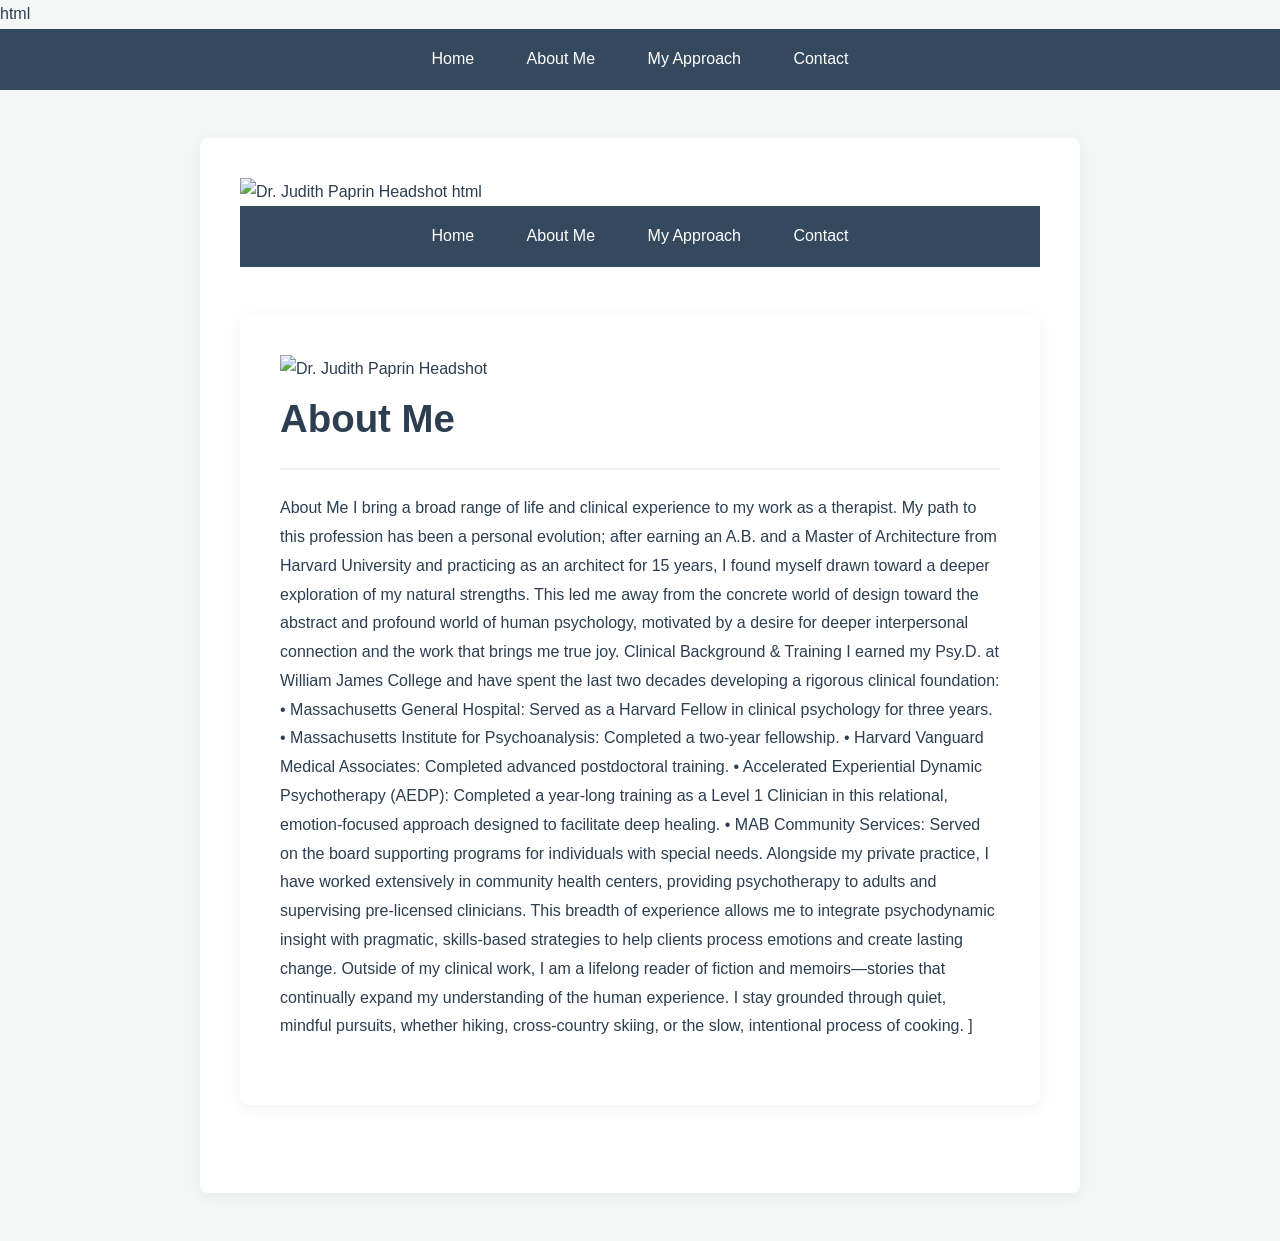
==== about.html @ a658ee5f "Adding bullet points to about me The about me was one big paragraph. This bullets out the actual bul" ====
html<!DOCTYPE html>
<html lang="en">
<head>
    <meta charset="UTF-8">
    <title>About Me | Dr. Judith Paprin</title>
    <link rel="stylesheet" href="style.css">
</head>
<body>
    <nav>
        <a href="index.html">Home</a>
        <a href="about.html" class="active">About Me</a>
        <a href="approach.html">My Approach</a>
        <a href="contact.html">Contact</a>
    </nav>
    <main class="about-container">
        <img src="headshot.jpg" alt="Dr. Judith Paprin Headshot" class="headshot">
        html<!DOCTYPE html>
<html lang="en">
<head>
    <meta charset="UTF-8">
    <title>About Me | Dr. Judith Paprin</title>
    <link rel="stylesheet" href="style.css">
</head>
<body>
    <nav>
        <a href="index.html">Home</a>
        <a href="about.html" class="active">About Me</a>
        <a href="approach.html">My Approach</a>
        <a href="contact.html">Contact</a>
    </nav>
    <main class="about-container">
        <img src="headshot.jpg" alt="Dr. Judith Paprin Headshot" class="headshot">
        <div>
            <h1>About Me</h1>
            <p>About Me
I bring a broad range of life and clinical experience to my work as a therapist. My path to this profession has been a personal evolution; after earning an A.B. and a Master of Architecture from Harvard University and practicing as an architect for 15 years, I found myself drawn toward a deeper exploration of my natural strengths. This led me away from the concrete world of design toward the abstract and profound world of human psychology, motivated by a desire for deeper interpersonal connection and the work that brings me true joy.
Clinical Background & Training
I earned my Psy.D. at William James College and have spent the last two decades developing a rigorous clinical foundation:
•	Massachusetts General Hospital: Served as a Harvard Fellow in clinical psychology for three years.
•	Massachusetts Institute for Psychoanalysis: Completed a two-year fellowship.
•	Harvard Vanguard Medical Associates: Completed advanced postdoctoral training.
•	Accelerated Experiential Dynamic Psychotherapy (AEDP): Completed a year-long training as a Level 1 Clinician in this relational, emotion-focused approach designed to facilitate deep healing.
•	MAB Community Services: Served on the board supporting programs for individuals with special needs.
Alongside my private practice, I have worked extensively in community health centers, providing psychotherapy to adults and supervising pre-licensed clinicians. This breadth of experience allows me to integrate psychodynamic insight with pragmatic, skills-based strategies to help clients process emotions and create lasting change.
Outside of my clinical work, I am a lifelong reader of fiction and memoirs—stories that continually expand my understanding of the human experience. I stay grounded through quiet, mindful pursuits, whether hiking, cross-country skiing, or the slow, intentional process of cooking.
]</p>
        </div>
    </main>
</body>
</html>
    </main>
</body>
</html>
---- style.css ----
body {
    font-family: 'Helvetica Neue', Arial, sans-serif;
    background-color: #f4f7f6;
    color: #2c3e50;
    margin: 0;
    padding: 0;
    line-height: 1.8;
}
nav {
    background-color: #34495e;
    padding: 1rem;
    text-align: center;
}
nav a {
    color: #ffffff;
    text-decoration: none;
    padding: 0.5rem 1.5rem;
    font-weight: 500;
}
main {
    max-width: 800px;
    margin: 3rem auto;
    padding: 2.5rem;
    background: #ffffff;
    border-radius: 8px;
    box-shadow: 0 4px 15px rgba(0,0,0,0.05);
}
h1 {
    font-size: 2.4em;
    color: #2c3e50;
    margin-top: 0;
    margin-bottom: 1.5rem;
    border-bottom: 2px solid #ecf0f1;
    padding-bottom: 15px;
}
.profile-photo {
    float: left;            
    width: 220px;          
    height: auto;
    margin-right: 35px;     
    margin-bottom: 20px;
    border-radius: 8px;     
    display: block;        
}
p {
    font-size: 16px;
    margin-bottom: 1.5rem;
---- style.css ----
body {
    font-family: 'Helvetica Neue', Arial, sans-serif;
    background-color: #f4f7f6;
    color: #2c3e50;
    margin: 0;
    padding: 0;
    line-height: 1.8;
}
nav {
    background-color: #34495e;
    padding: 1rem;
    text-align: center;
}
nav a {
    color: #ffffff;
    text-decoration: none;
    padding: 0.5rem 1.5rem;
    font-weight: 500;
}
main {
    max-width: 800px;
    margin: 3rem auto;
    padding: 2.5rem;
    background: #ffffff;
    border-radius: 8px;
    box-shadow: 0 4px 15px rgba(0,0,0,0.05);
}
h1 {
    font-size: 2.4em;
    color: #2c3e50;
    margin-top: 0;
    margin-bottom: 1.5rem;
    border-bottom: 2px solid #ecf0f1;
    padding-bottom: 15px;
}
.profile-photo {
    float: left;            
    width: 220px;          
    height: auto;
    margin-right: 35px;     
    margin-bottom: 20px;
    border-radius: 8px;     
    display: block;        
}
p {
    font-size: 16px;
    margin-bottom: 1.5rem;
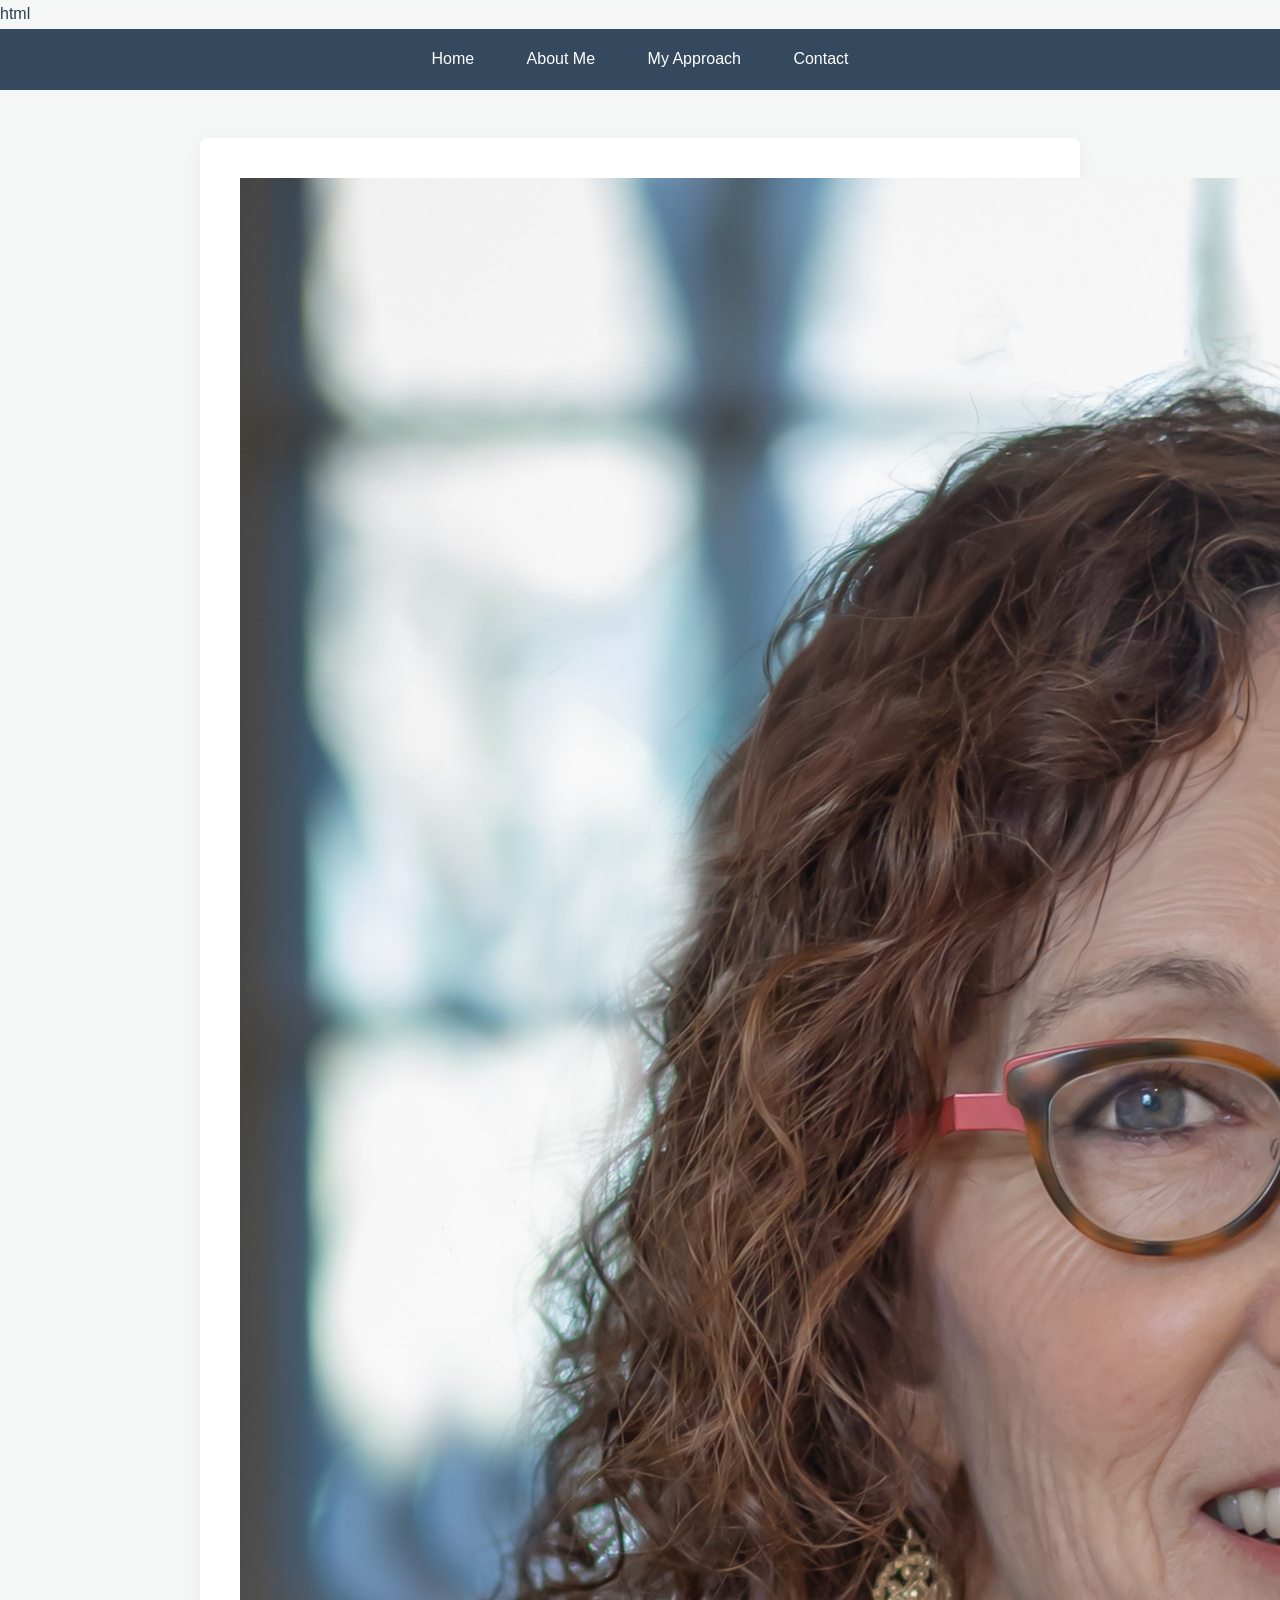
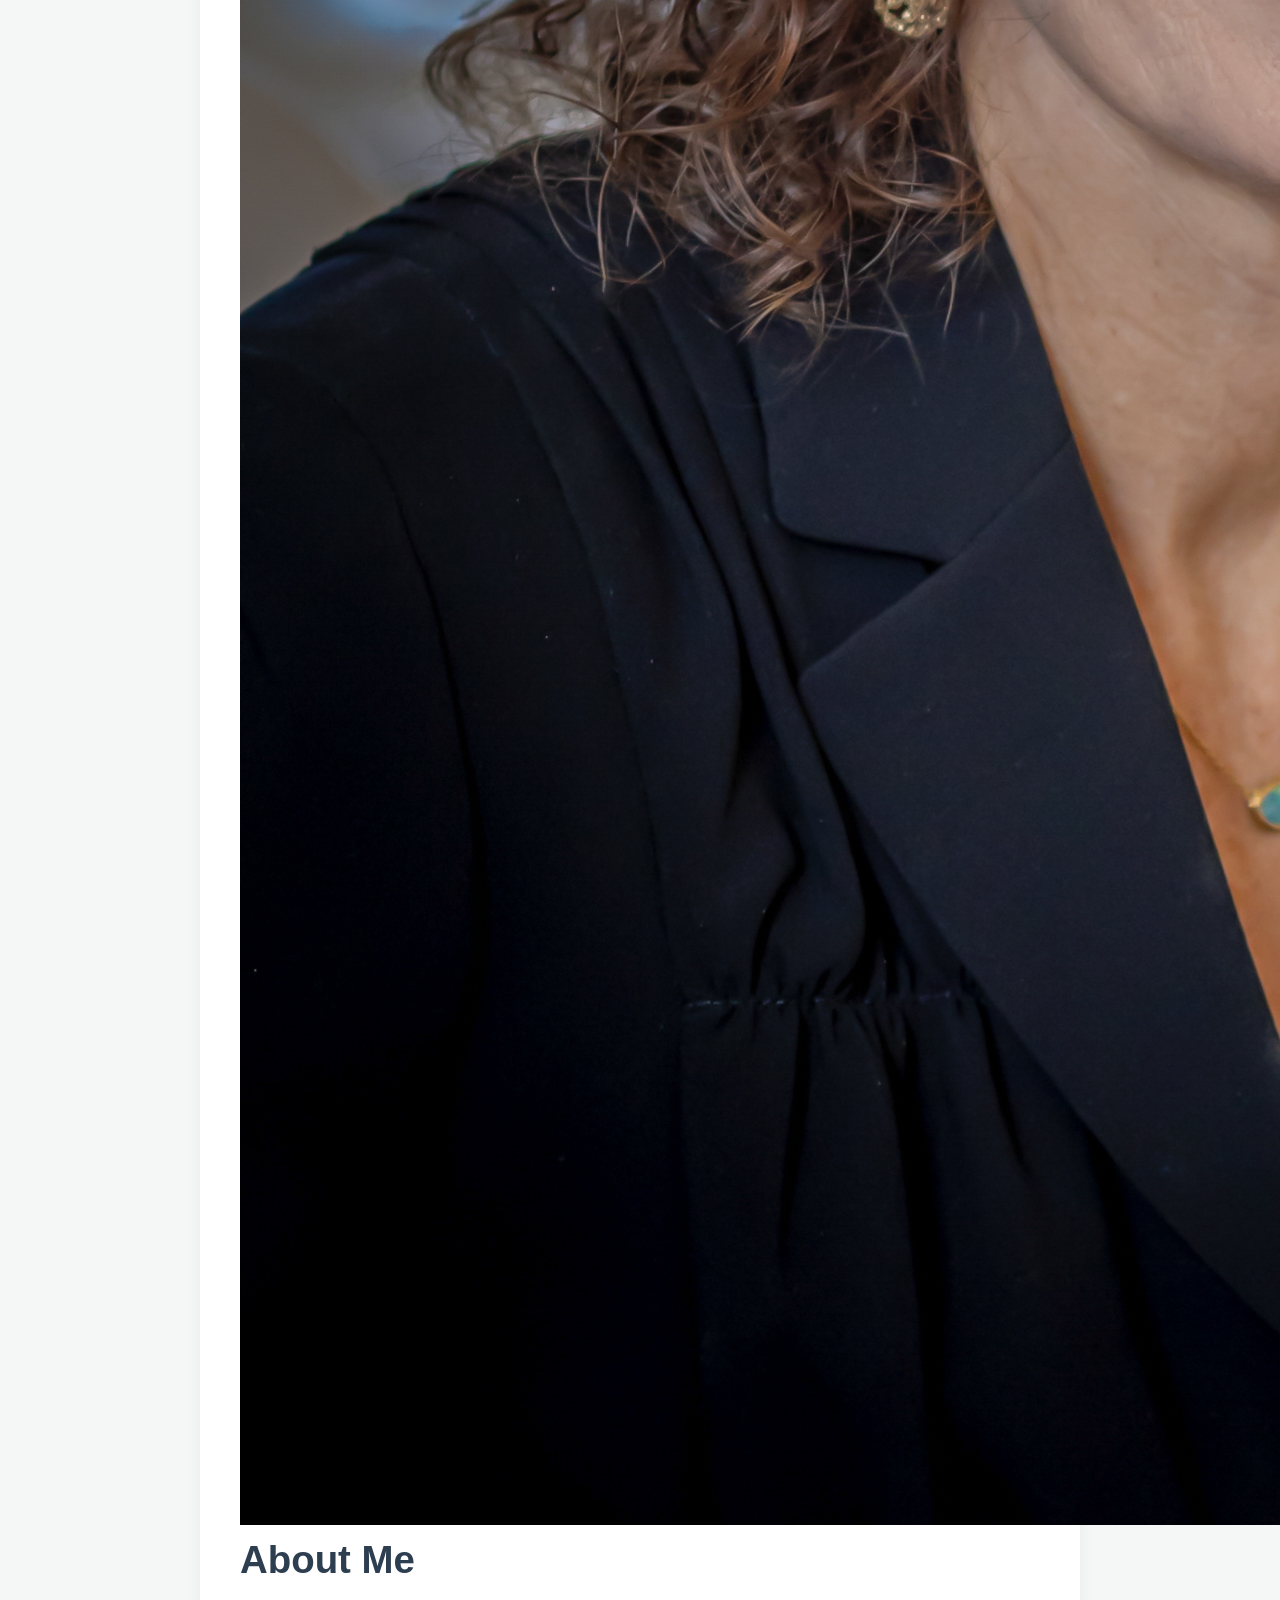
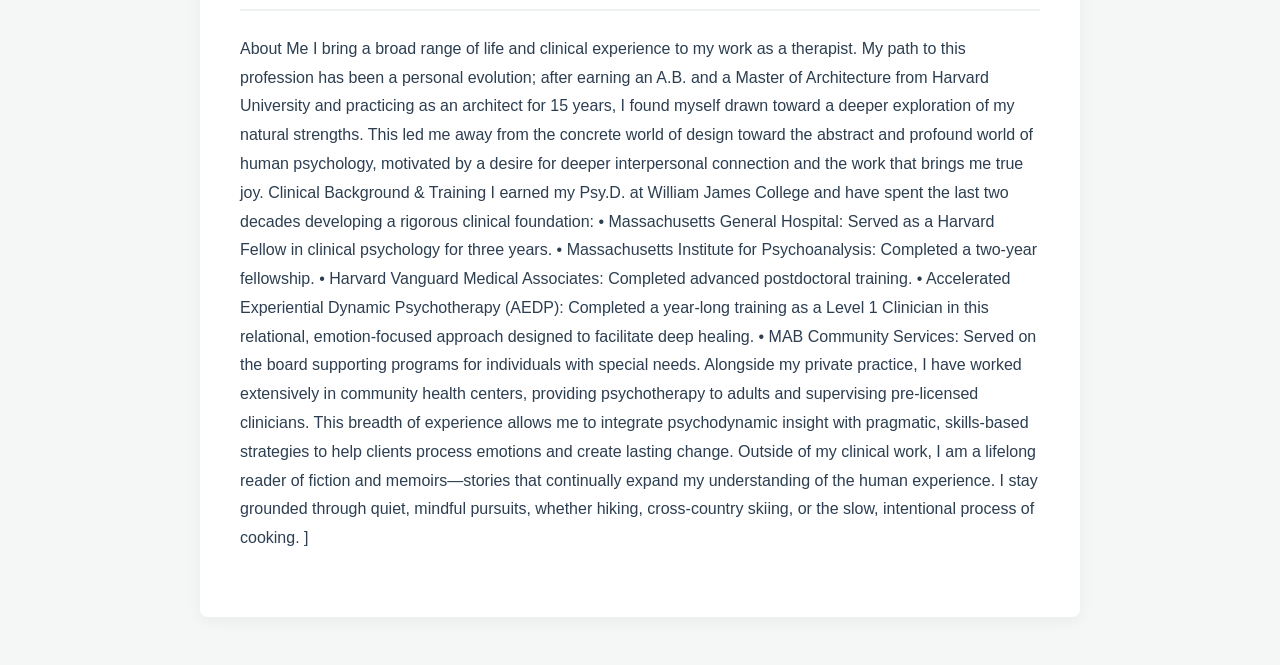
==== commit 6ed2cd7b: "Update about.html added image" ====
--- a/about.html
+++ b/about.html
@@ -13,23 +13,7 @@
         <a href="contact.html">Contact</a>
     </nav>
     <main class="about-container">
-        <img src="headshot.jpg" alt="Dr. Judith Paprin Headshot" class="headshot">
-        html<!DOCTYPE html>
-<html lang="en">
-<head>
-    <meta charset="UTF-8">
-    <title>About Me | Dr. Judith Paprin</title>
-    <link rel="stylesheet" href="style.css">
-</head>
-<body>
-    <nav>
-        <a href="index.html">Home</a>
-        <a href="about.html" class="active">About Me</a>
-        <a href="approach.html">My Approach</a>
-        <a href="contact.html">Contact</a>
-    </nav>
-    <main class="about-container">
-        <img src="headshot.jpg" alt="Dr. Judith Paprin Headshot" class="headshot">
+        <img src="Judy_1427rt.jpg" alt="Dr. Judith Paprin Headshot" class="headshot">
         <div>
             <h1>About Me</h1>
             <p>About Me
@@ -48,6 +32,3 @@
     </main>
 </body>
 </html>
-    </main>
-</body>
-</html>
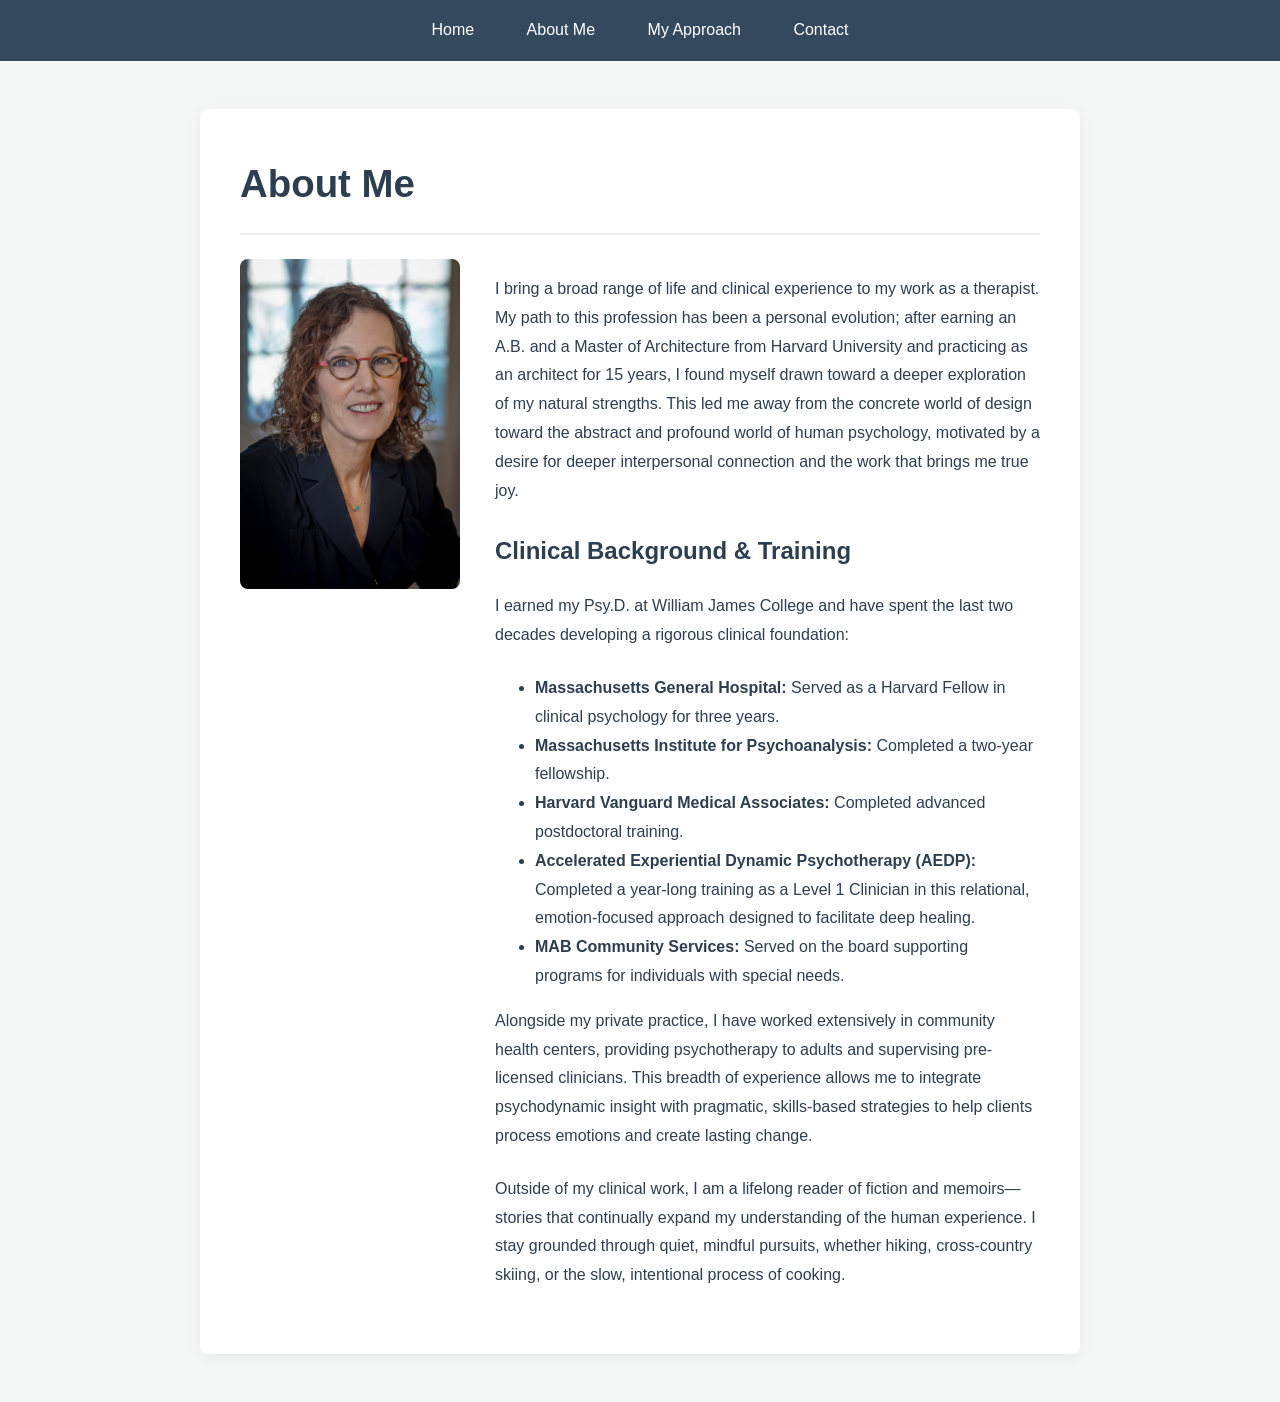
==== commit 009f0e7f: "scaled down the image size!" ====
--- a/about.html
+++ b/about.html
@@ -1,7 +1,8 @@
-html<!DOCTYPE html>
+<!DOCTYPE html>
 <html lang="en">
 <head>
     <meta charset="UTF-8">
+    <meta name="viewport" content="width=device-width, initial-scale=1.0">
     <title>About Me | Dr. Judith Paprin</title>
     <link rel="stylesheet" href="style.css">
 </head>
@@ -12,22 +13,25 @@
         <a href="approach.html">My Approach</a>
         <a href="contact.html">Contact</a>
     </nav>
-    <main class="about-container">
-        <img src="Judy_1427rt.jpg" alt="Dr. Judith Paprin Headshot" class="headshot">
-        <div>
-            <h1>About Me</h1>
-            <p>About Me
-I bring a broad range of life and clinical experience to my work as a therapist. My path to this profession has been a personal evolution; after earning an A.B. and a Master of Architecture from Harvard University and practicing as an architect for 15 years, I found myself drawn toward a deeper exploration of my natural strengths. This led me away from the concrete world of design toward the abstract and profound world of human psychology, motivated by a desire for deeper interpersonal connection and the work that brings me true joy.
-Clinical Background & Training
-I earned my Psy.D. at William James College and have spent the last two decades developing a rigorous clinical foundation:
-•	Massachusetts General Hospital: Served as a Harvard Fellow in clinical psychology for three years.
-•	Massachusetts Institute for Psychoanalysis: Completed a two-year fellowship.
-•	Harvard Vanguard Medical Associates: Completed advanced postdoctoral training.
-•	Accelerated Experiential Dynamic Psychotherapy (AEDP): Completed a year-long training as a Level 1 Clinician in this relational, emotion-focused approach designed to facilitate deep healing.
-•	MAB Community Services: Served on the board supporting programs for individuals with special needs.
-Alongside my private practice, I have worked extensively in community health centers, providing psychotherapy to adults and supervising pre-licensed clinicians. This breadth of experience allows me to integrate psychodynamic insight with pragmatic, skills-based strategies to help clients process emotions and create lasting change.
-Outside of my clinical work, I am a lifelong reader of fiction and memoirs—stories that continually expand my understanding of the human experience. I stay grounded through quiet, mindful pursuits, whether hiking, cross-country skiing, or the slow, intentional process of cooking.
-]</p>
+    <main>
+        <h1>About Me</h1>
+        <img src="Judy_1427rt.jpg" alt="Dr. Judith Paprin Headshot" class="profile-photo">
+        <div class="profile-text">
+            <p>I bring a broad range of life and clinical experience to my work as a therapist. My path to this profession has been a personal evolution; after earning an A.B. and a Master of Architecture from Harvard University and practicing as an architect for 15 years, I found myself drawn toward a deeper exploration of my natural strengths. This led me away from the concrete world of design toward the abstract and profound world of human psychology, motivated by a desire for deeper interpersonal connection and the work that brings me true joy.</p>
+
+            <h2>Clinical Background &amp; Training</h2>
+            <p>I earned my Psy.D. at William James College and have spent the last two decades developing a rigorous clinical foundation:</p>
+            <ul>
+                <li><strong>Massachusetts General Hospital:</strong> Served as a Harvard Fellow in clinical psychology for three years.</li>
+                <li><strong>Massachusetts Institute for Psychoanalysis:</strong> Completed a two-year fellowship.</li>
+                <li><strong>Harvard Vanguard Medical Associates:</strong> Completed advanced postdoctoral training.</li>
+                <li><strong>Accelerated Experiential Dynamic Psychotherapy (AEDP):</strong> Completed a year-long training as a Level 1 Clinician in this relational, emotion-focused approach designed to facilitate deep healing.</li>
+                <li><strong>MAB Community Services:</strong> Served on the board supporting programs for individuals with special needs.</li>
+            </ul>
+
+            <p>Alongside my private practice, I have worked extensively in community health centers, providing psychotherapy to adults and supervising pre-licensed clinicians. This breadth of experience allows me to integrate psychodynamic insight with pragmatic, skills-based strategies to help clients process emotions and create lasting change.</p>
+
+            <p>Outside of my clinical work, I am a lifelong reader of fiction and memoirs—stories that continually expand my understanding of the human experience. I stay grounded through quiet, mindful pursuits, whether hiking, cross-country skiing, or the slow, intentional process of cooking.</p>
         </div>
     </main>
 </body>
--- a/style.css
+++ b/style.css
@@ -45,3 +45,20 @@
 p {
     font-size: 16px;
     margin-bottom: 1.5rem;
+}
+
+.profile-text {
+    overflow: hidden;
+}
+
+.profile-text h2:first-child {
+    margin-top: 0;
+}
+
+@media (max-width: 600px) {
+    .profile-photo {
+        float: none;
+        display: block;
+        margin: 0 auto 20px;
+    }
+}
